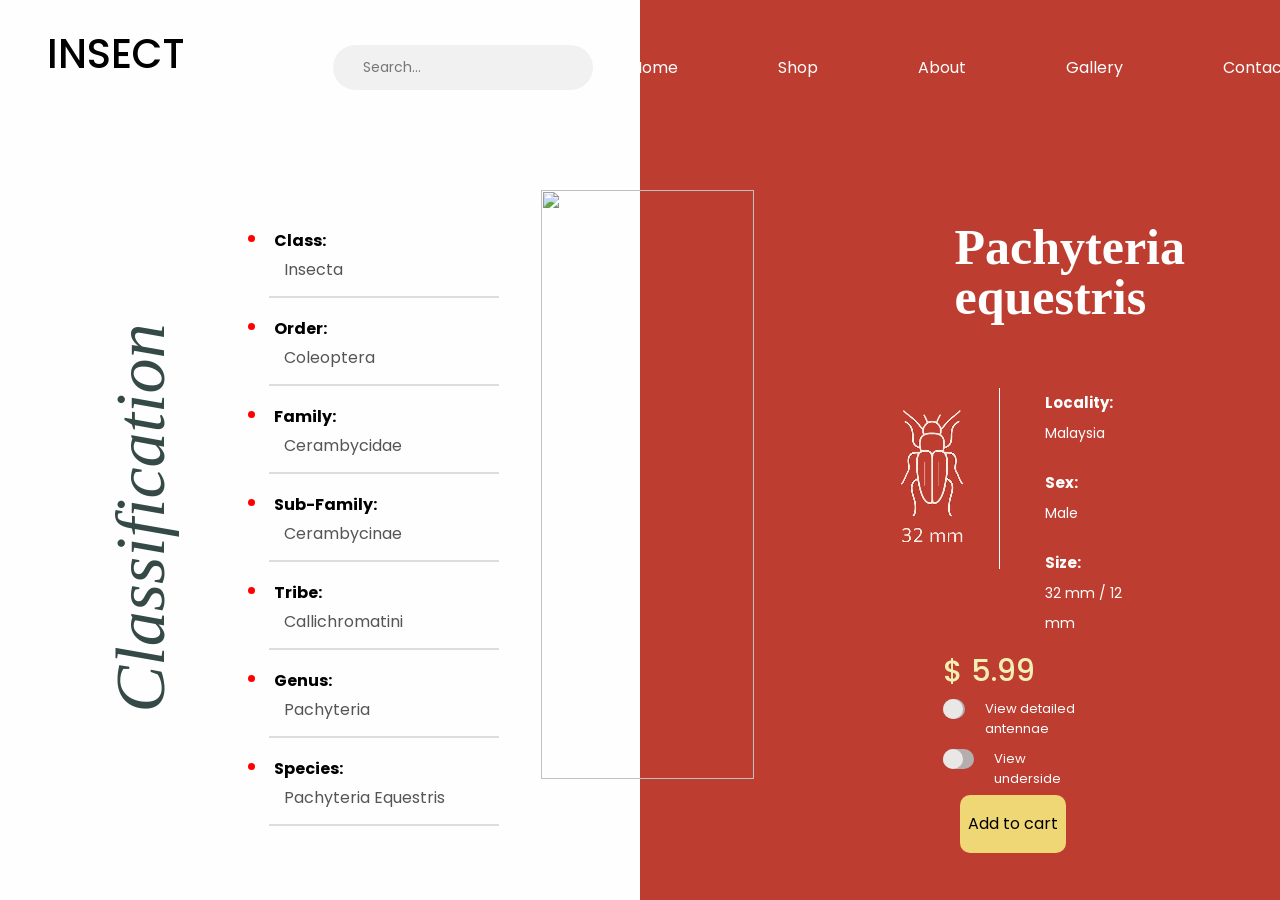
==== Assignment-2/Task-1/index.html @ 6853a6aa "Assignment-2 / Task-1" ====
<!DOCTYPE html>
<html lang="en">

<head>
    <meta charset="UTF-8">
    <meta name="viewport" content="width=device-width, initial-scale=1.0">
    <title>Kida web </title>
    <link rel="stylesheet" href="style.css">
    <link href="https://fonts.googleapis.com/css2?family=Cormorant+Garamond:wght@300;400;500;600&display=swap">
    <link href="https://cdn.jsdelivr.net/npm/remixicon@4.2.0/fonts/remixicon.css" rel="stylesheet" />
</head>

<body>
    <div class="main">
        <div class="navbar">
            <div class="nav1">
                <div class="logo">
                    <h1>INSECT</h1>
                </div>
                <div class="search-box">
                    <i class="ri-search-line"></i>
                    <input type="text" placeholder="Search..." />
                </div>
            </div>

            <div class="menu">
                <ul>
                    <li><a href="#">Home</a></li>
                    <li><a href="#">Shop</a></li>
                    <li><a href="#">About</a></li>
                    <li><a href="#">Gallery</a></li>
                    <li><a href="#">Contact</a></li>
                </ul>
            </div>
        </div>
        <div class="content">
            <div class="part left">
                <div class="classification-Box">
                    <h2>Classification</h2>
                </div>
                <ul class="class-list">

                    <li>
                        <h4>Class:</h4>
                        <p>Insecta</p>
                    </li>

                    <li>
                        <h4>Order:</h4>
                        <p>Coleoptera</p>
                    </li>

                    <li>
                        <h4>Family:</h4>
                        <p>Cerambycidae</p>
                    </li>

                    <li>
                        <h4>Sub-Family:</h4>
                        <p>Cerambycinae</p>
                    </li>

                    <li>
                        <h4>Tribe:</h4>
                        <p>Callichromatini</p>
                    </li>

                    <li>
                        <h4>Genus:</h4>
                        <p>Pachyteria</p>
                    </li>

                    <li>
                        <h4>Species:</h4>
                        <p>Pachyteria Equestris</p>
                    </li>

                </ul>
            </div>
            <div class="part center">
                <img src="/Images/keeda.png" alt="">
            </div>
            <div class="part">
                <div class="rightBox">
                    <div class="headingRight">
                        <h2>Pachyteria equestris</h2>
                    </div>
                    <div class="Details">
                        <div class="bugicon">
                            <img src="Images/Bug.png" alt="">
                        </div>
                        <div class="bugiconLeft">
                            <div class="details">

                                <div class="info">
                                    <i class="ri-map-pin-line"></i>
                                    <div>
                                        <h4>Locality:</h4>
                                        <p>Malaysia</p>
                                    </div>
                                </div>

                                <div class="info">
                                    <i class="ri-men-line"></i>
                                    <div>
                                        <h4>Sex:</h4>
                                        <p>Male</p>
                                    </div>
                                </div>

                                <div class="info">
                                    <i class="ri-ruler-line"></i>
                                    <div>
                                        <h4>Size:</h4>
                                        <p>32 mm / 12 mm</p>
                                    </div>
                                </div>

                            </div>

                        </div>
                    </div>
                    <div class="priceToggle">
                        <div class="price">
                            <p>$ 5.99</p>
                        </div>
                        <div class="toggle1">
                            <div class="togglebody">
                                <div class="togglering"></div>
                            </div>
                            <span>View detailed antennae</span>
                        </div>
                        <div class="toggle2">
                            <div class="togglebody">
                                <div class="togglering"></div>
                            </div>
                            <span>View underside</span>
                        </div>
                    </div>
                    <div class="button">Add to cart</div>
                </div>
            </div>
        </div>

    </div>
</body>

</html>
---- Assignment-2/Task-1/style.css ----
@import url('https://fonts.googleapis.com/css2?family=Poppins:ital,wght@0,100;0,200;0,300;0,400;0,500;0,600;0,700;0,800;0,900;1,100;1,200;1,300;1,400;1,500;1,600;1,700;1,800;1,900&display=swap');

* {
    margin: 0;
    padding: 0;
    box-sizing: border-box;
    font-family: "poppins";
}

html,
body {
    height: 100%;
    width: 100%;

}

.main {
    height: 100%;
    width: 100%;
    background: linear-gradient(to right, #FEFEFE 50%, #BD3D31 50%);
}

.navbar {
    height: 15%;
    display: flex;
    justify-content: center;
    align-items: center;
}

.nav1 {
    height: 80%;
    width: 50%;
    display: flex;
    justify-content: space-around;
    align-items: center;
}

.logo {
    height: 80%;
    width: 30%;
}

.logo h1 {
    height: 40%;
    width: 40%;
    font-size: 40px;
    font-weight: 500;
}

.search-box {
  width: 260px;
  height: 45px;
  background-color: #f1f1f1;
  border-radius: 30px;
  display: flex;
  align-items: center;
  gap: 12px;
  padding: 0 18px;
}

.search-box i {
  font-size: 18px;
  color: #333;
}

.search-box input {
  width: 100%;
  border: none;
  outline: none;
  background: transparent;
  font-size: 14px;
  color: #333;
}

.search-box input::placeholder {
  color: #777;
}

.menu {
    height: 80%;
    width: 50%;
    display: flex;
    justify-content: center;
    align-items: center;

}

.menu ul {
    display: flex;
    align-items: center;
    gap: 100px;
    list-style-type: none;
}

.menu ul li a {
    text-decoration: none;
    color: white;
}

.content {
    height: 85%;
    display: flex;
    justify-content: center;
    align-items: center;
}



.classification-Box {
    height: 100%;
    width: 50%;
    display: flex;
    justify-content: center;
    align-items: center;
}

.classification-Box h2 {
    transform: rotate(270deg);
    font-size: 70px;
    font-family: serif;
    font-style: italic;
    color: #354946;
    font-weight: 540;
}

.list {
    height: 100%;
    width: 50%;

}

.part {
    height: 95%;
    width: 40%;
    display: flex;
    justify-content: center;
    align-items: center;
}

.center img {
    height: 90%;
    width: 85%;
    padding-right: 75px;
}



.class-list{
    list-style: disc;
    padding: 0;
    margin: 0;
    width: 230px;
}

.class-list li{
    position: relative;
    border-bottom: 2px solid #ddd;
    padding: 14px 0 14px 18px;
    padding-left: 5px;
}


.class-list h4{
    margin: 0;
    font-size: 19x;
}

.class-list p{
    margin-top: 4px;
    font-size: 15   px;
    color: #555;
    padding-left: 10px;
}   
.class-list li::marker{
 color: red ; 
 font-size: 20px;
}

.rightBox {
    height: 100%;
    width: 90%;
    display: flex;
    flex-direction: column;
    justify-content: center;
    align-items: center;
    margin-right: 150px;
}
.headingRight {
    margin-top: 40px;
    height: 20%;  
    width: 50%;
}
.headingRight h2 {
    font-size: 50px;
    font-family: 'Cormorant Garamond', serif;
    color: white;
    line-height: 50px;
}
.Details {
    height: 25%;
    display: flex;
    margin-top: 20px;
    
}
.bugicon{
    height: 100%;  
    border-right: 1px solid white;
    display: flex;
    padding-right: 30px;
    padding-top: 20px;
}
.bugicon img{
    height: 150px;
    width: auto;
}
.bugiconLeft {
    height: 100%;  
    padding-left: 30px;
    color: white;
    line-height: 30px;
}

.details{
    display: flex;
    flex-direction: column;
    gap: 20px;
}

.info{
    display: flex;
    align-items: center;
    gap: 15px;
}

.info i{
    font-size: 28px;
    color: #f6d7b0;
}

.info h4{
    margin: 0;
    font-size: 15px;
}

.info p{
    margin: 0;
    font-size: 14px;
}
.price p {
    color: rgb(243, 239, 178);
    font-size: 30px;
    font-weight: 500;

}
.priceToggle {
    margin-top: 80px;
    height: 20%;
    width: 60%;
}
.toggle1{
    margin-top: 5px;
    display: flex;
    gap: 20px;
    color: white;
    font-size: 13px;
}
.toggle2{
    margin-top: 10px;
    display: flex;
    gap: 20px;
    color: white;
    font-size: 13px;
}
.togglebody {
    height: 20px;
    width: 35px;
    background-color: rgb(182, 174, 174);
    border-radius: 40px;
}
.togglering {
    height: 20px;
    width: 20px;
    border-radius: 15px;
    background-color: rgb(234, 231, 231);
}
.button{
    height: 8%;
    width: 45%;
    display: flex;
    justify-content: center;
    align-items: center;
    border-radius:10px ;
    background-color: rgb(239, 215, 117);
}
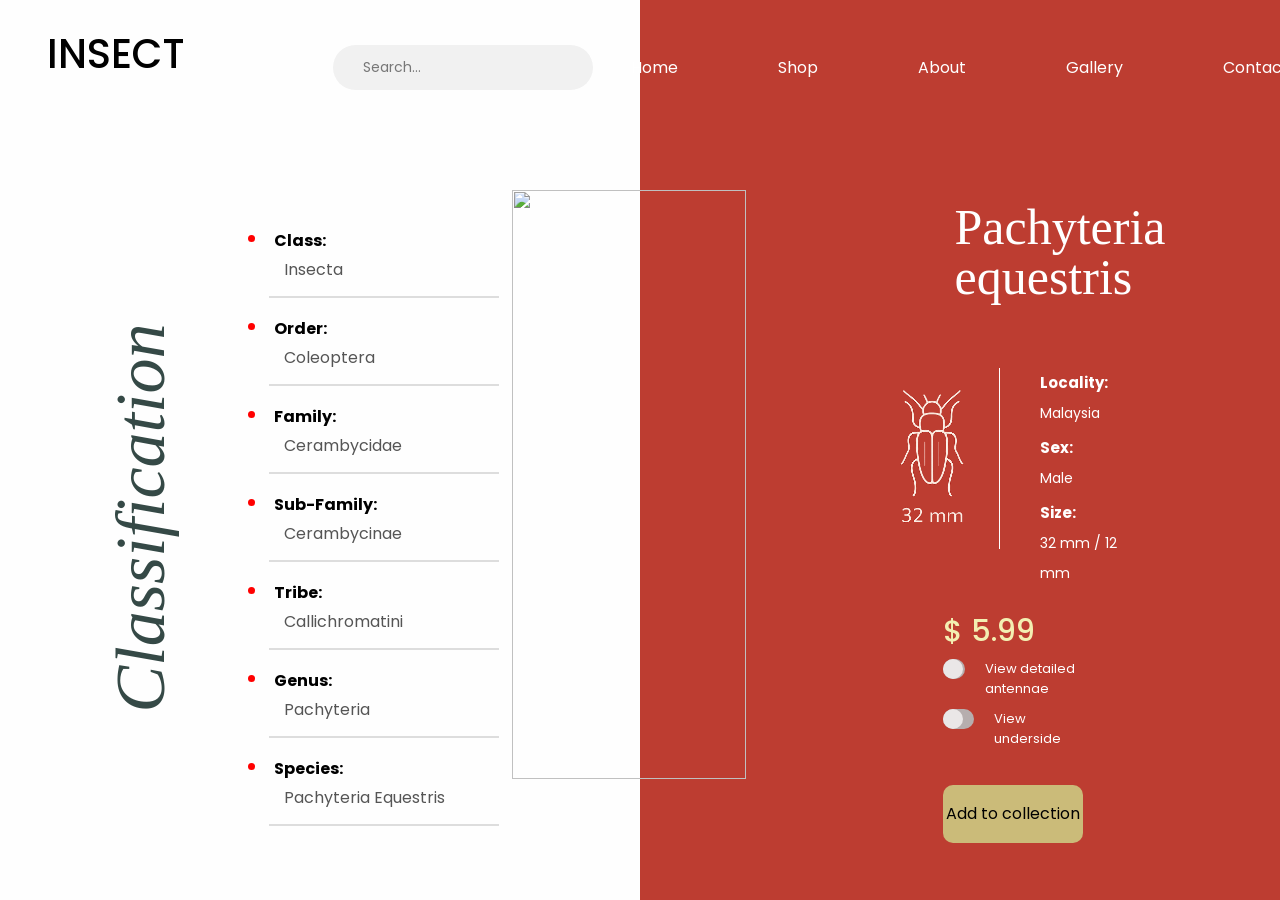
==== commit 43f75799: "correction" ====
--- a/Assignment-2/Task-1/index.html
+++ b/Assignment-2/Task-1/index.html
@@ -137,7 +137,7 @@
                             <span>View underside</span>
                         </div>
                     </div>
-                    <div class="button">Add to cart</div>
+                    <div class="button">Add to collection</div>
                 </div>
             </div>
         </div>
--- a/Assignment-2/Task-1/style.css
+++ b/Assignment-2/Task-1/style.css
@@ -124,7 +124,7 @@
 }
 
 .list {
-    height: 100%;
+    height: 90%;
     width: 50%;
 
 }
@@ -139,8 +139,8 @@
 
 .center img {
     height: 90%;
-    width: 85%;
-    padding-right: 75px;
+    width: 100%;
+    margin-right: 150px;
 }
 
 
@@ -162,7 +162,6 @@
 
 .class-list h4{
     margin: 0;
-    font-size: 19x;
 }
 
 .class-list p{
@@ -186,11 +185,12 @@
     margin-right: 150px;
 }
 .headingRight {
-    margin-top: 40px;
+    margin-top: 10px;
     height: 20%;  
     width: 50%;
 }
 .headingRight h2 {
+    font-weight: 500;
     font-size: 50px;
     font-family: 'Cormorant Garamond', serif;
     color: white;
@@ -223,13 +223,13 @@
 .details{
     display: flex;
     flex-direction: column;
-    gap: 20px;
+    gap: 5px;
 }
 
 .info{
     display: flex;
     align-items: center;
-    gap: 15px;
+    gap: 10px;
 }
 
 .info i{
@@ -253,7 +253,7 @@
 
 }
 .priceToggle {
-    margin-top: 80px;
+    margin-top: 60px;
     height: 20%;
     width: 60%;
 }
@@ -285,10 +285,11 @@
 }
 .button{
     height: 8%;
-    width: 45%;
+    width: 60%;
+    margin-top: 30px;
     display: flex;
     justify-content: center;
     align-items: center;
     border-radius:10px ;
-    background-color: rgb(239, 215, 117);
+    background-color: rgb(203, 187, 121);
 }
